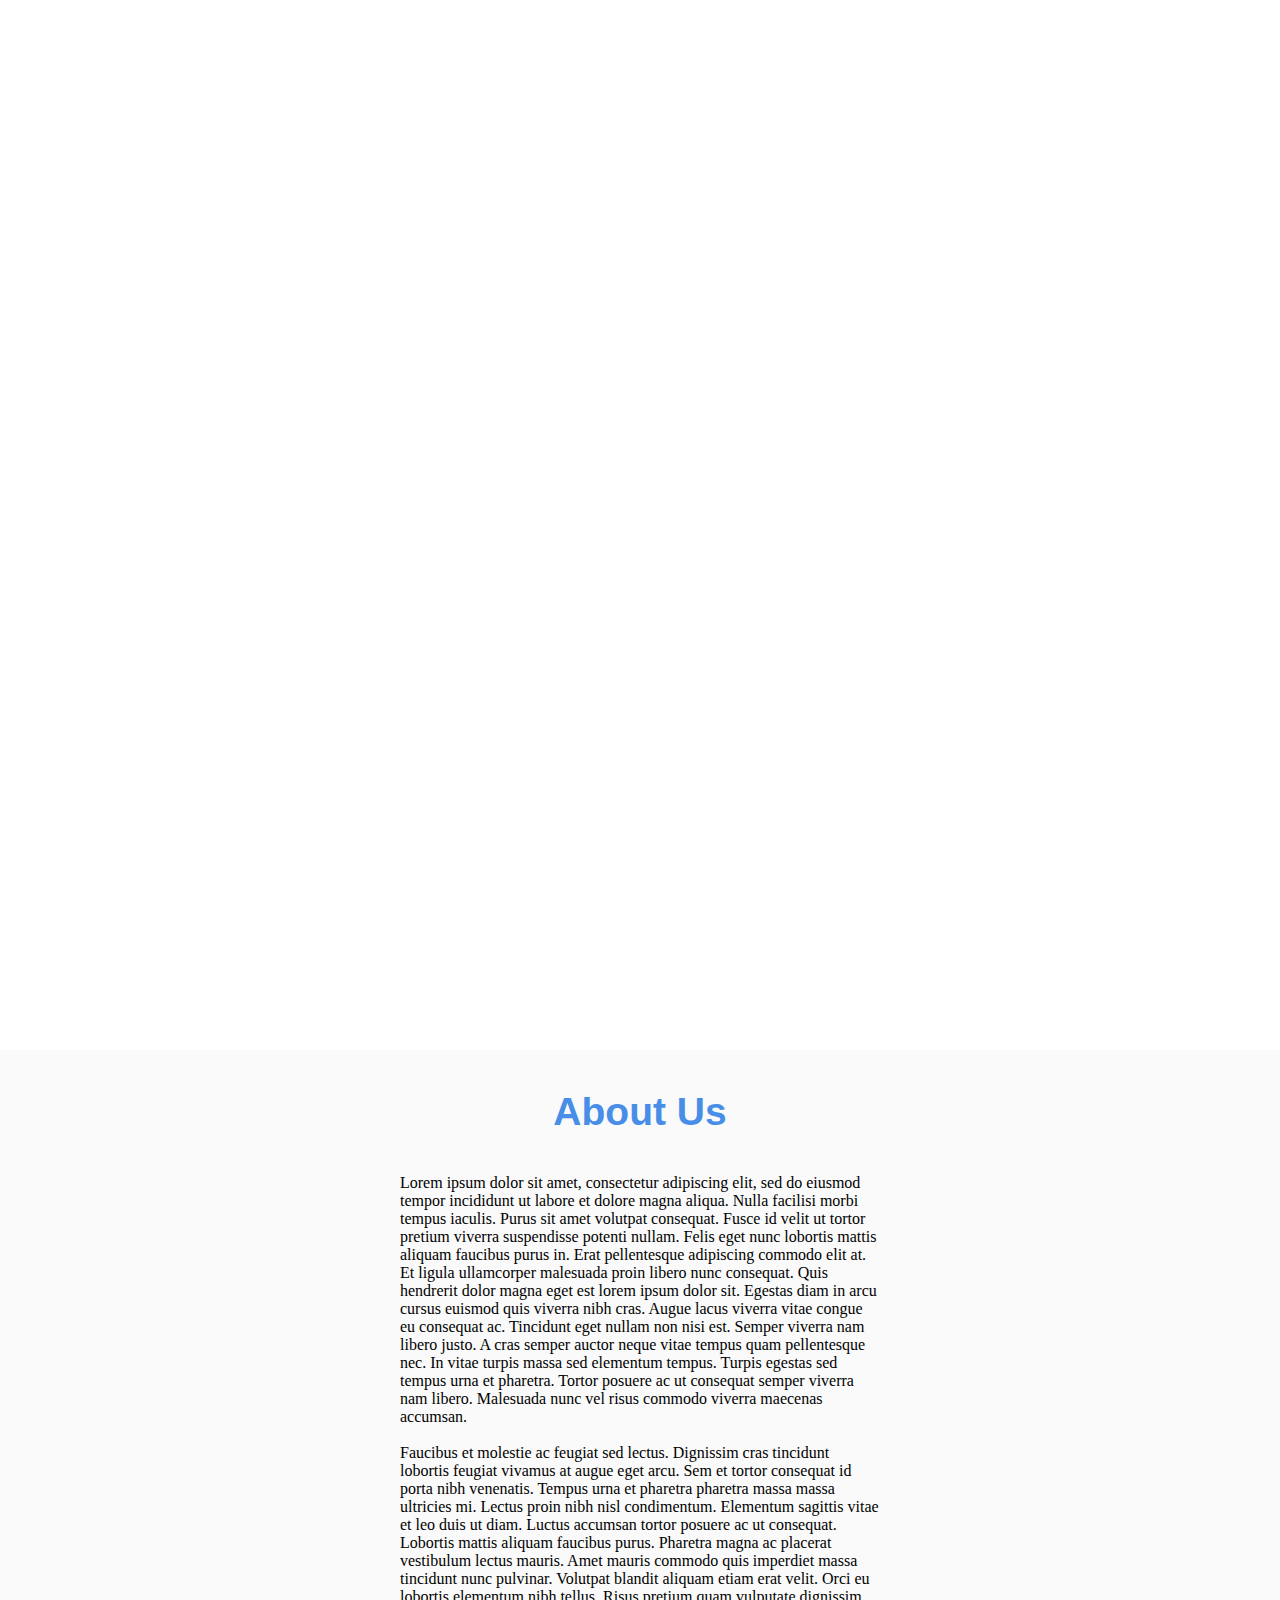
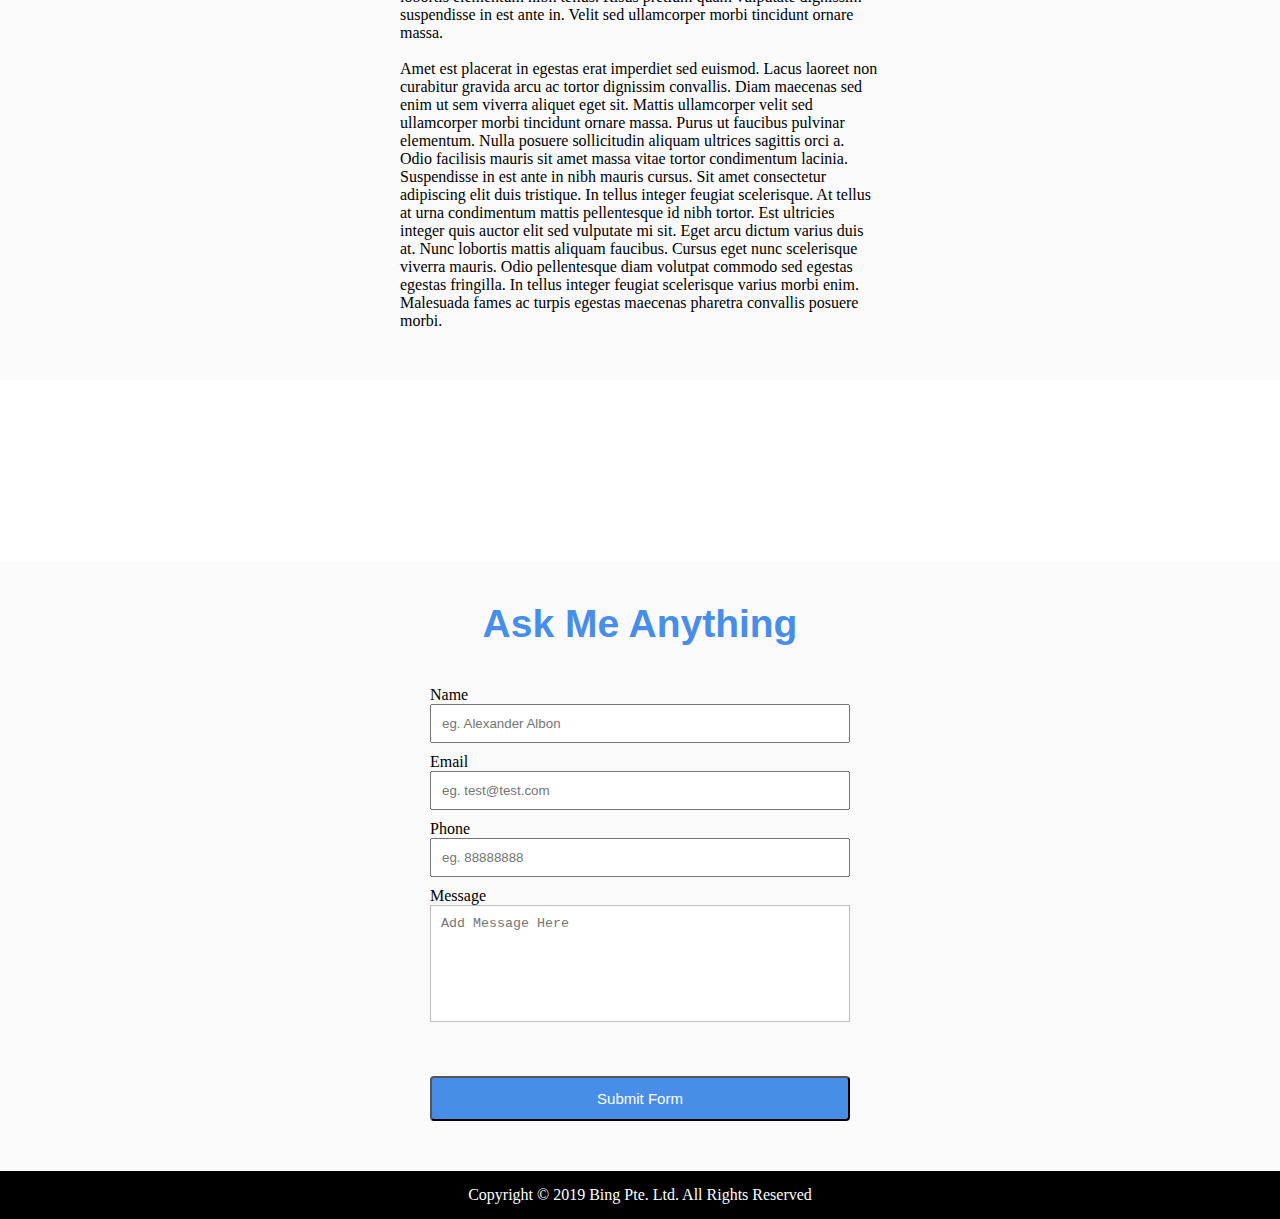
==== index.html @ c4d833da "first commit" ====
<!DOCTYPE html>
<html>
<head>
	<title>Paradise Always</title>
	<link rel="stylesheet" type="text/css" href="css/style.css">
</head>
<body>
	<div class="background">
		<div class="container">
			<div class="nav-bar">
				<div class="logo">
					<a href="index.html">
						<img src="images/logo3.png" width="80px">
					</a>
				</div>
				<div class="menu">
					<ul>
						<li><a href="#contact-us">Contact Us</a></li>
						<li><a href="#about-us">About Us</a></li>
						<li><a href="tips.html">Tips & Tricks</a></li>
						<li><a href="destinations.html">Destinations</a></li>
					</ul>
				</div>
			</div>
			<div class="header-main">
				
			</div>
			<div class="icon-scroll">
				<img src="images/scroll.png" width="40px">
			</div>
			<div class="scroll">
				<p>
					SCROLL
				</p>
			</div>
		</div>
	</div>
	<div class="about-us">
		<div class="header">
			<h2 id="about-us">About Us</h2>
		</div>
		<div class="about-us-content">
		<p>
				Lorem ipsum dolor sit amet, consectetur adipiscing elit, sed do eiusmod tempor incididunt ut labore et dolore magna aliqua. Nulla facilisi morbi tempus iaculis. Purus sit amet volutpat consequat. Fusce id velit ut tortor pretium viverra suspendisse potenti nullam. Felis eget nunc lobortis mattis aliquam faucibus purus in. Erat pellentesque adipiscing commodo elit at. Et ligula ullamcorper malesuada proin libero nunc consequat. Quis hendrerit dolor magna eget est lorem ipsum dolor sit. Egestas diam in arcu cursus euismod quis viverra nibh cras. Augue lacus viverra vitae congue eu consequat ac. Tincidunt eget nullam non nisi est. Semper viverra nam libero justo. A cras semper auctor neque vitae tempus quam pellentesque nec. In vitae turpis massa sed elementum tempus. Turpis egestas sed tempus urna et pharetra. Tortor posuere ac ut consequat semper viverra nam libero. Malesuada nunc vel risus commodo viverra maecenas accumsan.
		</p><br>
		<p>
				Faucibus et molestie ac feugiat sed lectus. Dignissim cras tincidunt lobortis feugiat vivamus at augue eget arcu. Sem et tortor consequat id porta nibh venenatis. Tempus urna et pharetra pharetra massa massa ultricies mi. Lectus proin nibh nisl condimentum. Elementum sagittis vitae et leo duis ut diam. Luctus accumsan tortor posuere ac ut consequat. Lobortis mattis aliquam faucibus purus. Pharetra magna ac placerat vestibulum lectus mauris. Amet mauris commodo quis imperdiet massa tincidunt nunc pulvinar. Volutpat blandit aliquam etiam erat velit. Orci eu lobortis elementum nibh tellus. Risus pretium quam vulputate dignissim suspendisse in est ante in. Velit sed ullamcorper morbi tincidunt ornare massa.
		</p><br>
		<p>
				Amet est placerat in egestas erat imperdiet sed euismod. Lacus laoreet non curabitur gravida arcu ac tortor dignissim convallis. Diam maecenas sed enim ut sem viverra aliquet eget sit. Mattis ullamcorper velit sed ullamcorper morbi tincidunt ornare massa. Purus ut faucibus pulvinar elementum. Nulla posuere sollicitudin aliquam ultrices sagittis orci a. Odio facilisis mauris sit amet massa vitae tortor condimentum lacinia. Suspendisse in est ante in nibh mauris cursus. Sit amet consectetur adipiscing elit duis tristique. In tellus integer feugiat scelerisque. At tellus at urna condimentum mattis pellentesque id nibh tortor. Est ultricies integer quis auctor elit sed vulputate mi sit. Eget arcu dictum varius duis at. Nunc lobortis mattis aliquam faucibus. Cursus eget nunc scelerisque viverra mauris. Odio pellentesque diam volutpat commodo sed egestas egestas fringilla. In tellus integer feugiat scelerisque varius morbi enim. Malesuada fames ac turpis egestas maecenas pharetra convallis posuere morbi.
		</p>
		</div>
	</div>
	<div class="filler">
		<h3>
			Travel is the only thing you buy that makes you richer
		</h3>
	</div>
	<div class="contact-us">
		<div class="header">
			<h2 id="contact-us">Ask Me Anything</h2>
		</div>
		<div class="detail-box">
			<div class="form">
				<div class="form-details">
					<form>
					<label for="name">Name</label><br>
					<input type="text" placeholder="eg. Alexander Albon"><br>
					<label for="email">Email</label><br>
					<input type="email" placeholder="eg. test@test.com"><br>
					<label for="name">Phone</label><br>
					<input type="phone" placeholder="eg. 88888888"><br>
					<label for="name">Message</label><br>
					<textarea placeholder="Add Message Here"></textarea>
					</form>
				</div>
				<div class="button">
					<input type="submit" value="Submit Form">
				</div>
			</div>
		</div>
	</div>
	<div class="footer">
		<p>
			Copyright © 2019 Bing Pte. Ltd. All Rights Reserved
		</p>
	</div>
</body>
</html>
---- css/style.css ----
* {
	margin: 0;
	padding: 0;
}

.background {
	background-image: url("file:///Users/ngbinghua/code/exercise/blog/images/plane.jpg");
	background-size: cover;
	background-repeat: no-repeat;
	background-position: center;
}

.background1 {
	background-image: url("file:///Users/ngbinghua/code/exercise/blog/images/plane.jpg");
	background-size: cover;
	background-repeat: no-repeat;
	background-position: top;
}

.container {
   	overflow: hidden;
   	width: 100%;
   	height: 1050px;
}

.container1 {
	overflow: hidden;
   	width: 100%;
   	height: 300px;	
}

.nav-bar {
	padding-right: 70px;
	padding-left: 70px;
	padding-top: 25px;
	padding-bottom: 25px;
}

.logo {
	float: left;
}

h1 {
	color: white;
	padding-top: 50px;
}

.icon-scroll {
  	display: block;
  	margin-left: auto;
  	margin-right: auto;
  	width: 40px;
}

.scroll {
	text-align: center;
  	top: 0px;
  	color: white;
	font-family: sans-serif;
}

.about-us {
	background: #fafafa;
}

.header-main {
	margin: 790px;
}

.header {
	text-align: center;
	font-weight: bold;
	font-family: sans-serif;
	font-size: 26px;
	color: #488ee8;
	text-align: center;
	padding-top: 20px;
	padding-bottom: 20px;
}

h2 {
	margin-top: 0;
	margin-bottom: 0;
	padding-top: 20px;
	padding-bottom: 20px;
}

.about-us-content {
	padding-bottom: 50px;
	padding-right: 400px;
	padding-left: 400px;
}

.filler {
	background-image: url("file:///Users/ngbinghua/code/exercise/blog/images/plane.jpg");
	background-size: cover;
	background-repeat: no-repeat;
	background-position: bottom;
	padding-top: 75px;
	padding-bottom: 75px;
}

h3{
	text-align: center;
	font-size: 28px;
	color: white;
}


ul {
  list-style-type: none;
  margin: 0;
  padding: 0;
  overflow: hidden;
}

li {
  float: right;
}

li a {
  display: block;
  text-align: center;
  padding: 14px 28px;
  color: white;
  font-family: sans-serif;
  font-weight: bold;
  text-decoration: none;
}

.detail-box {
	width: 500px;
	margin: auto;
}

.contact-us {
	background: #fafafa;
}

.form {
	background: #fafafa;
	padding-bottom: 50px;
	padding-right: 40px;
	padding-left: 40px;
}

.form-details {
	padding-bottom: 40px;
}

input[type=text], [type=email], [type=phone] {
	width: 100%;
	margin-bottom: 10px;
	padding: 10px;
	box-sizing: border-box;
}

textarea {
	resize: none;
	width: 100%;
	margin-bottom: 10px;
	padding: 10px;
	box-sizing: border-box;
	padding-bottom: 75px;
	border-color: #bfbfbf;
}

input[type=submit] {
	width: 100%;
	background-color: #488ee8;
	color: white;
	padding: 12px;
	border-radius: 4px;
	font-size: 15px;
}

.footer {
	background-color: black;
	color: white;
	text-align: center;
	padding-top: 15px;
	padding-bottom: 15px;
}

.entry {
	padding-left: 100px;
	padding-right: 100px;
	padding-bottom: 10px;
	margin-left: 100px;
	margin-right: 100px;
	margin-top: 50px;
	margin-bottom: 50px;
	border: 5px solid lightgrey;
	border-radius: 25px;
}

.entry-time {
	font-weight: bold;
	color: #488ee8;
}

.entry-body {
	border-left: 6px solid #488ee8;
	padding-left: 25px;
	padding-right: 25px;
	margin-top: 10px;
	margin-bottom: 25px;
}

.close-entry {
	text-align: center;
	padding: 15px;
}
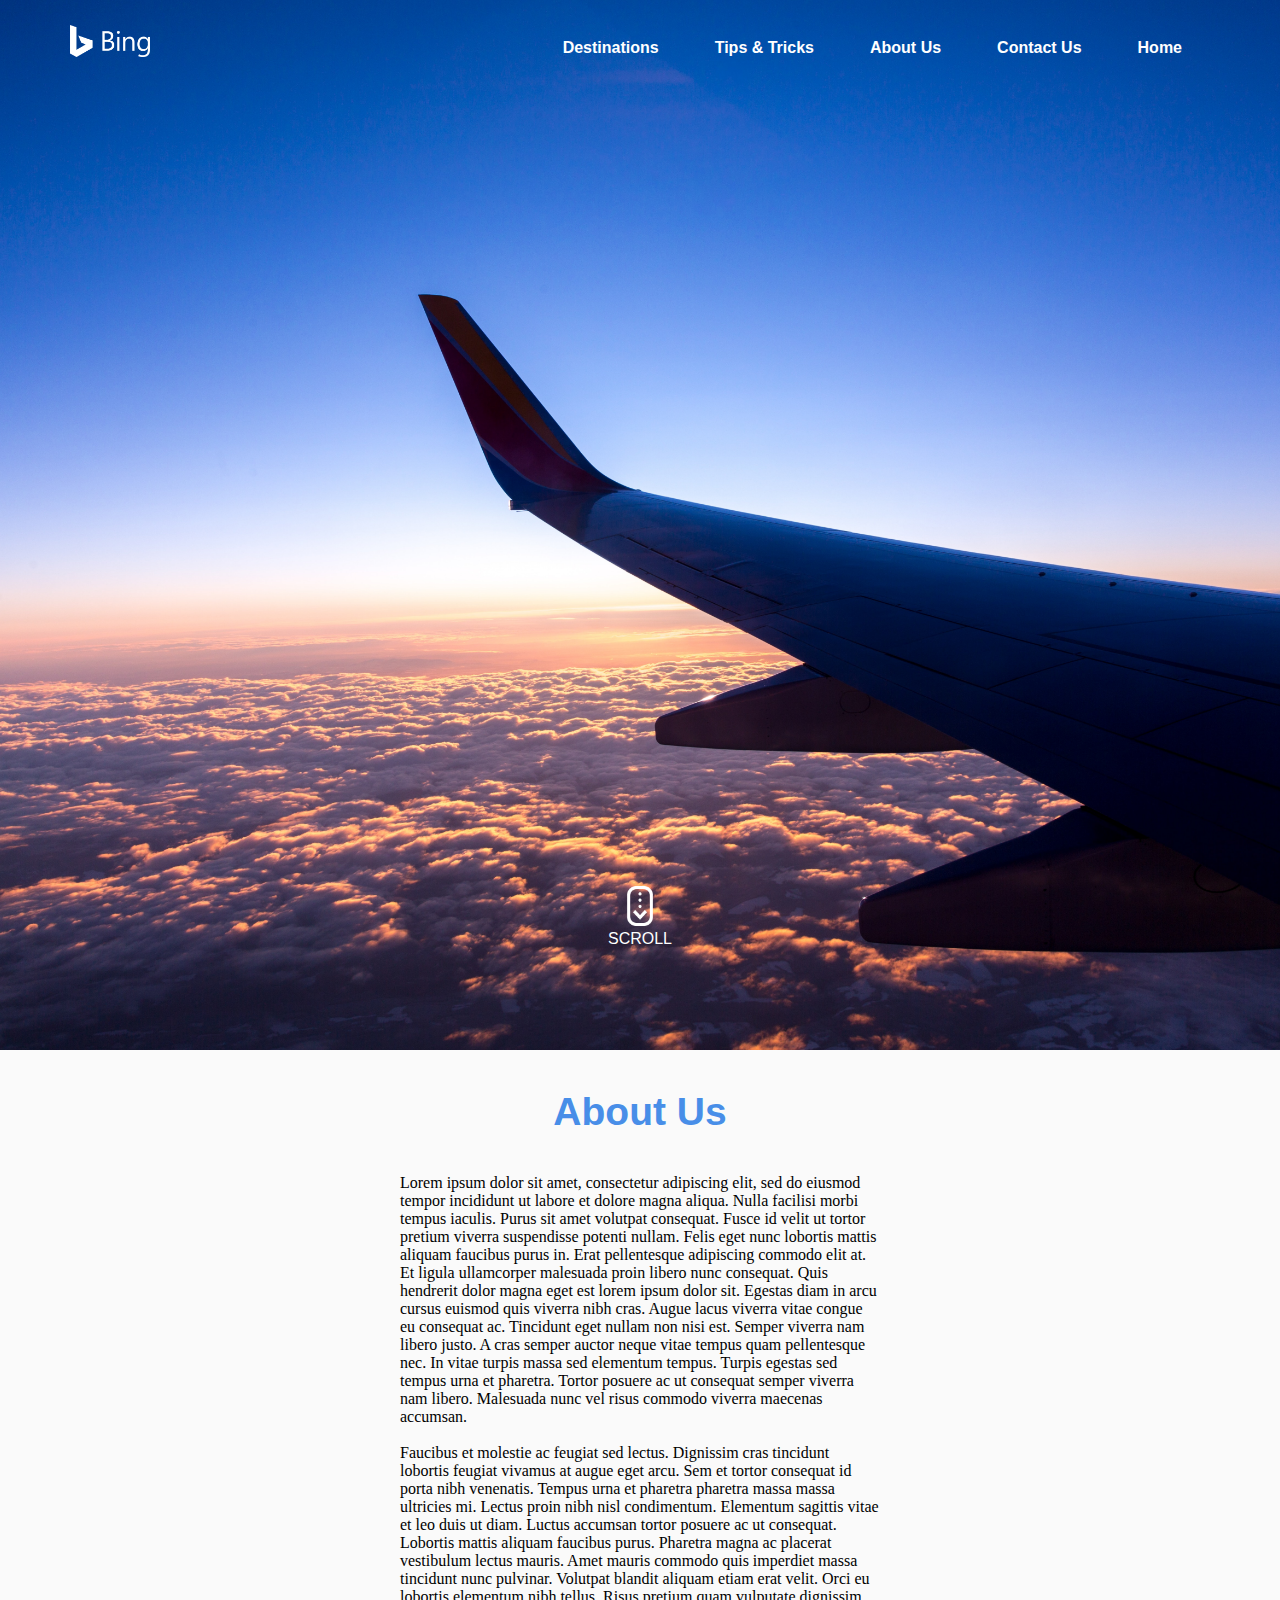
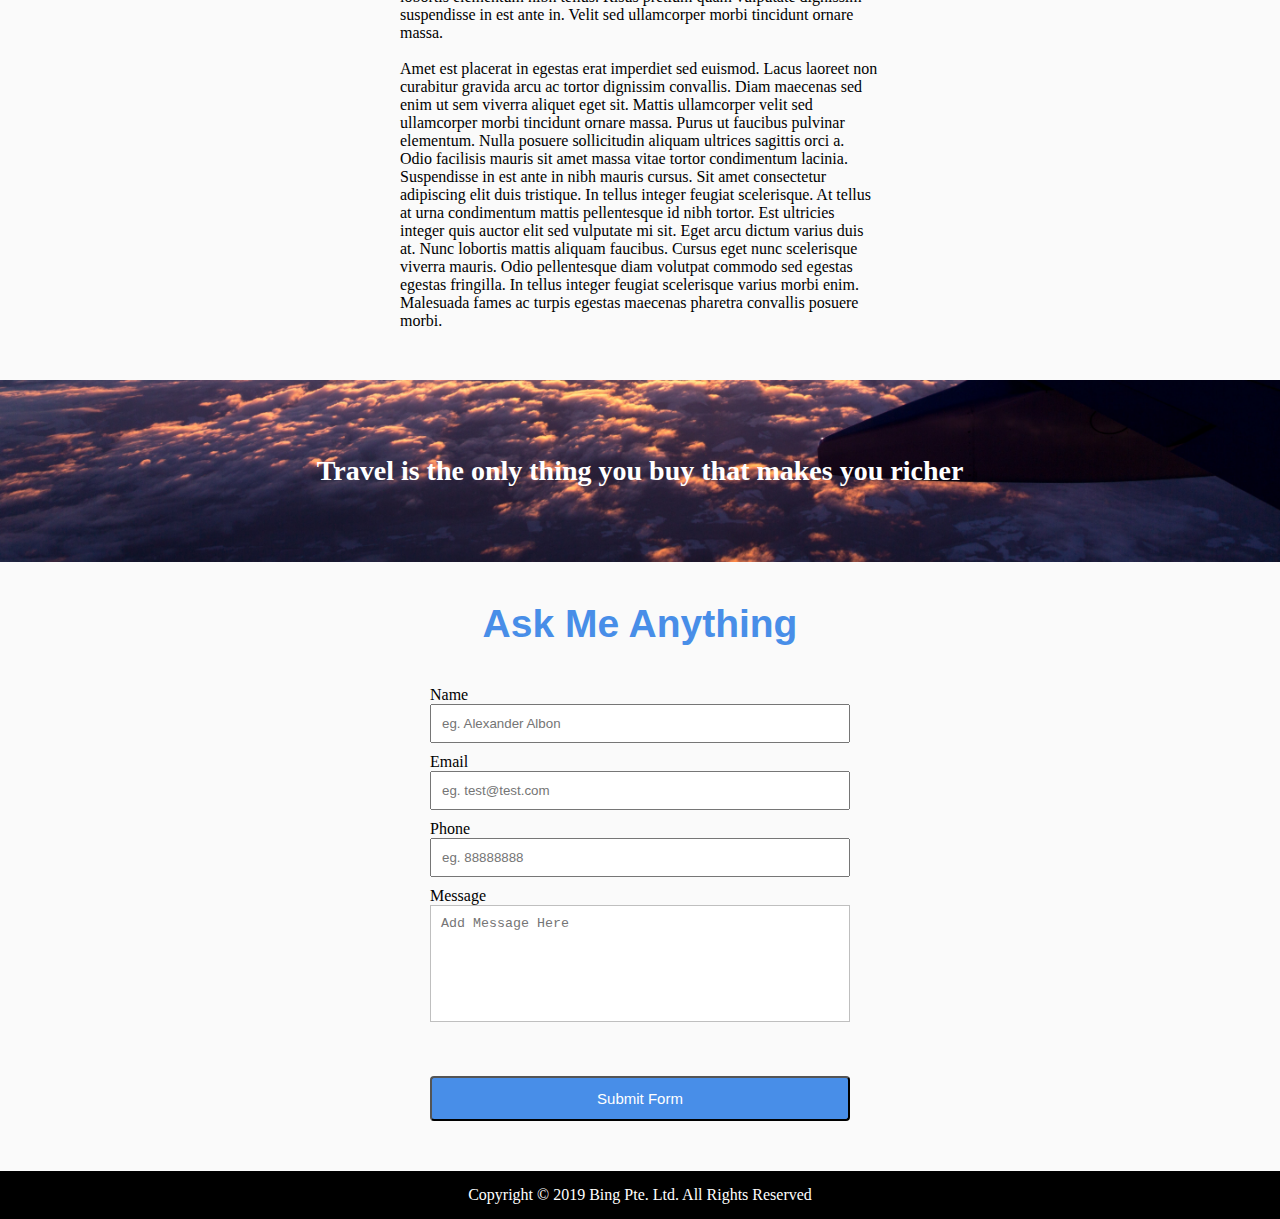
==== commit d7919034: "add home in nav bar" ====
--- a/index.html
+++ b/index.html
@@ -15,6 +15,7 @@
 				</div>
 				<div class="menu">
 					<ul>
+						<li><a href="#">Home</a></li>
 						<li><a href="#contact-us">Contact Us</a></li>
 						<li><a href="#about-us">About Us</a></li>
 						<li><a href="tips.html">Tips & Tricks</a></li>
--- a/css/style.css
+++ b/css/style.css
@@ -4,14 +4,14 @@
 }
 
 .background {
-	background-image: url("file:///Users/ngbinghua/code/exercise/blog/images/plane.jpg");
+	background-image: url("../images/plane.jpg");
 	background-size: cover;
 	background-repeat: no-repeat;
 	background-position: center;
 }
 
 .background1 {
-	background-image: url("file:///Users/ngbinghua/code/exercise/blog/images/plane.jpg");
+	background-image: url("../images/plane.jpg");
 	background-size: cover;
 	background-repeat: no-repeat;
 	background-position: top;
@@ -92,7 +92,7 @@
 }
 
 .filler {
-	background-image: url("file:///Users/ngbinghua/code/exercise/blog/images/plane.jpg");
+	background-image: url("../images/plane.jpg");
 	background-size: cover;
 	background-repeat: no-repeat;
 	background-position: bottom;
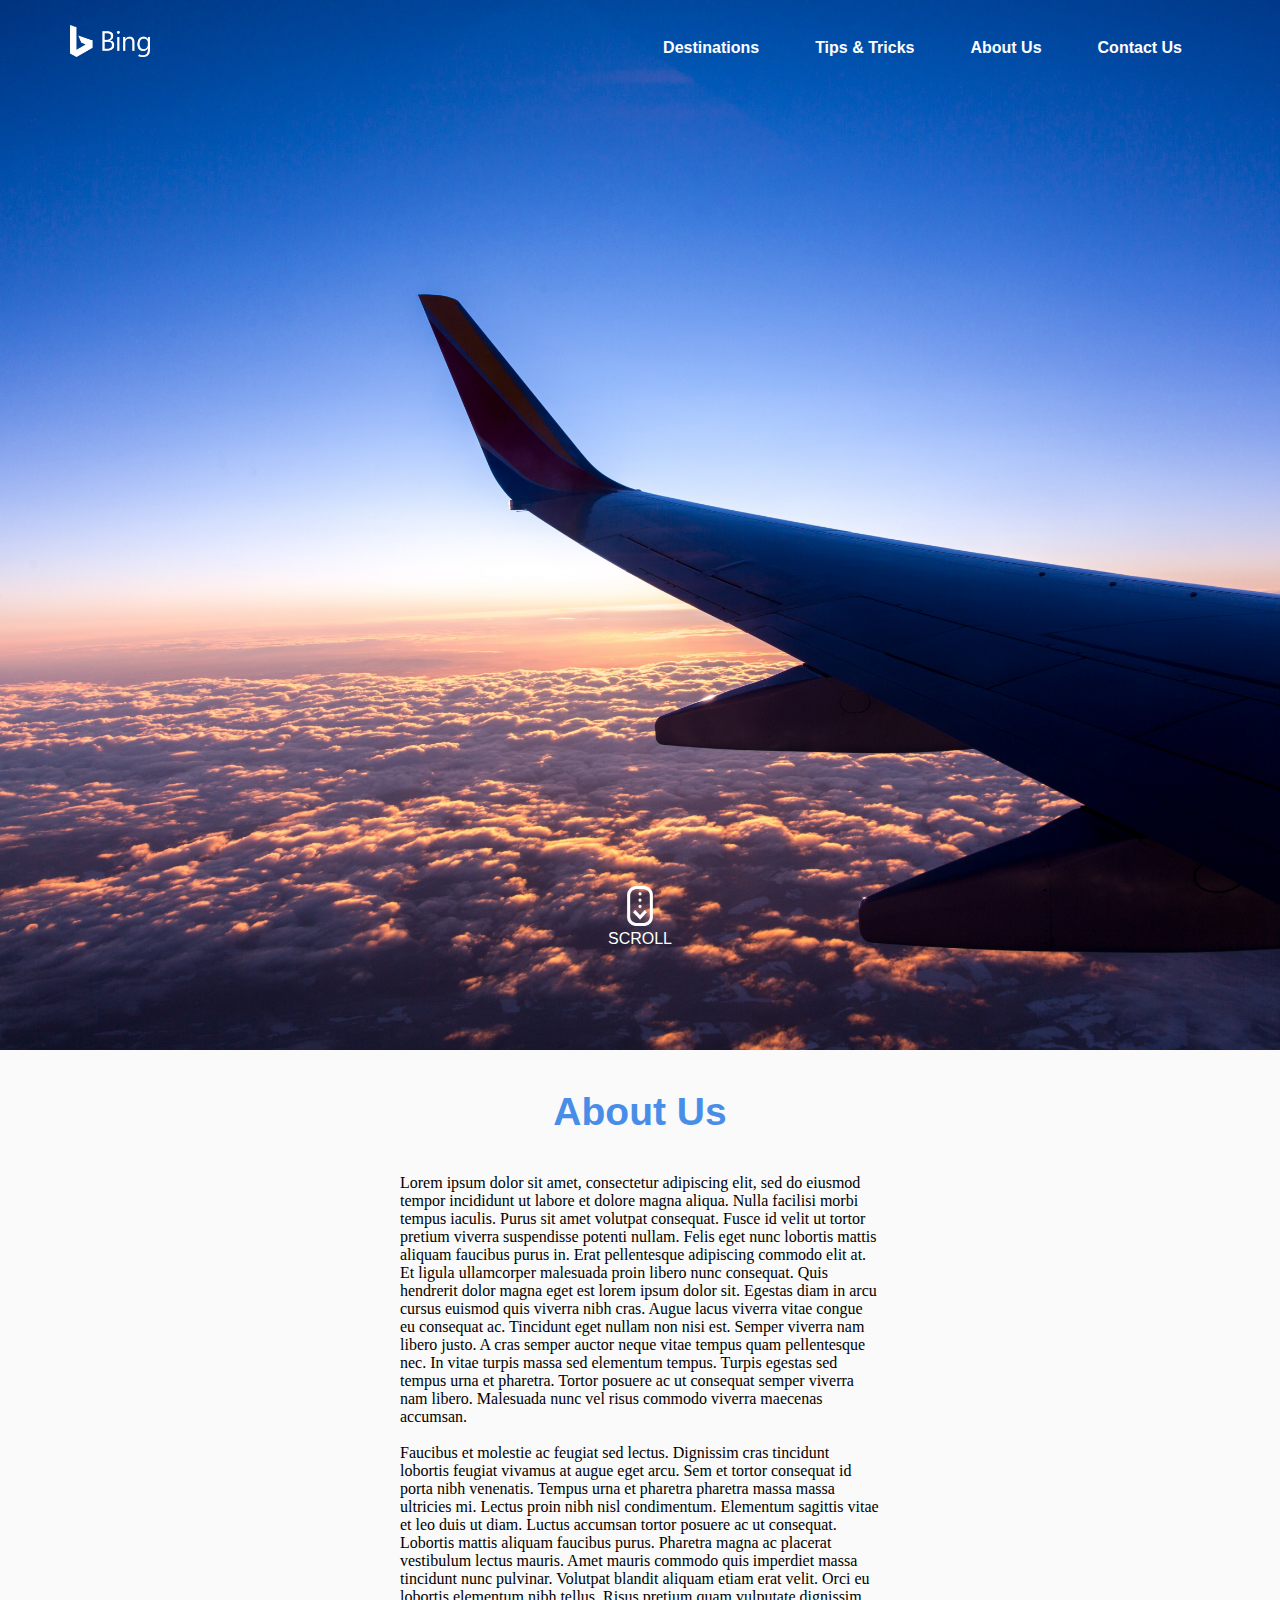
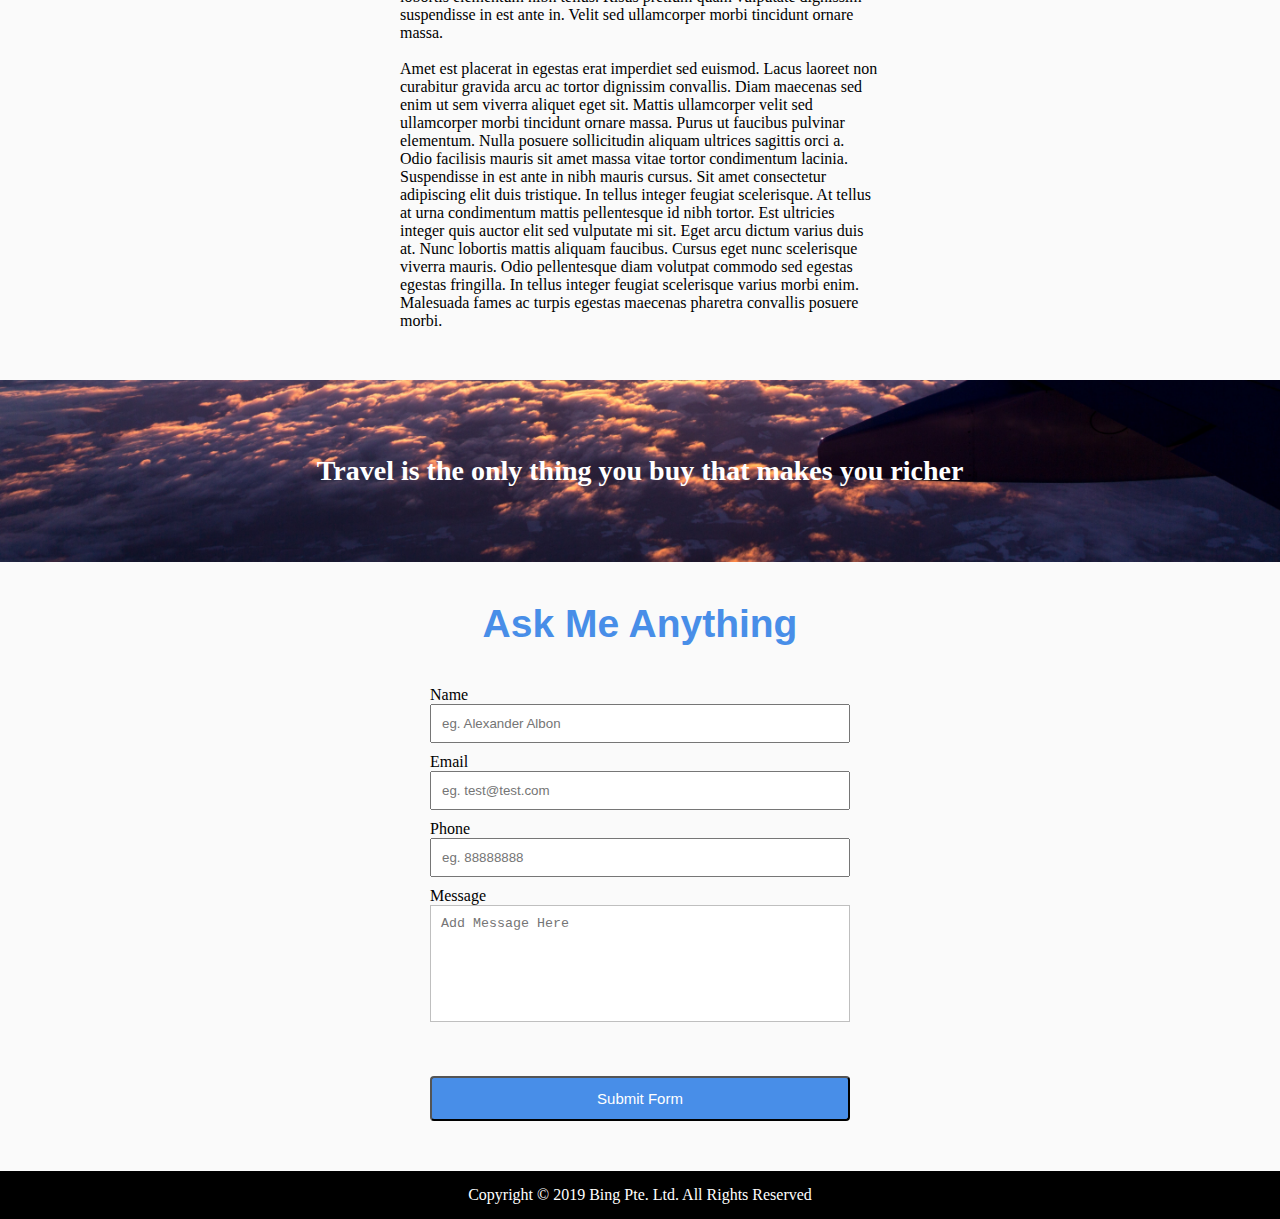
==== commit ca372619: "remove home from nav bar" ====
--- a/index.html
+++ b/index.html
@@ -15,7 +15,6 @@
 				</div>
 				<div class="menu">
 					<ul>
-						<li><a href="#">Home</a></li>
 						<li><a href="#contact-us">Contact Us</a></li>
 						<li><a href="#about-us">About Us</a></li>
 						<li><a href="tips.html">Tips & Tricks</a></li>
